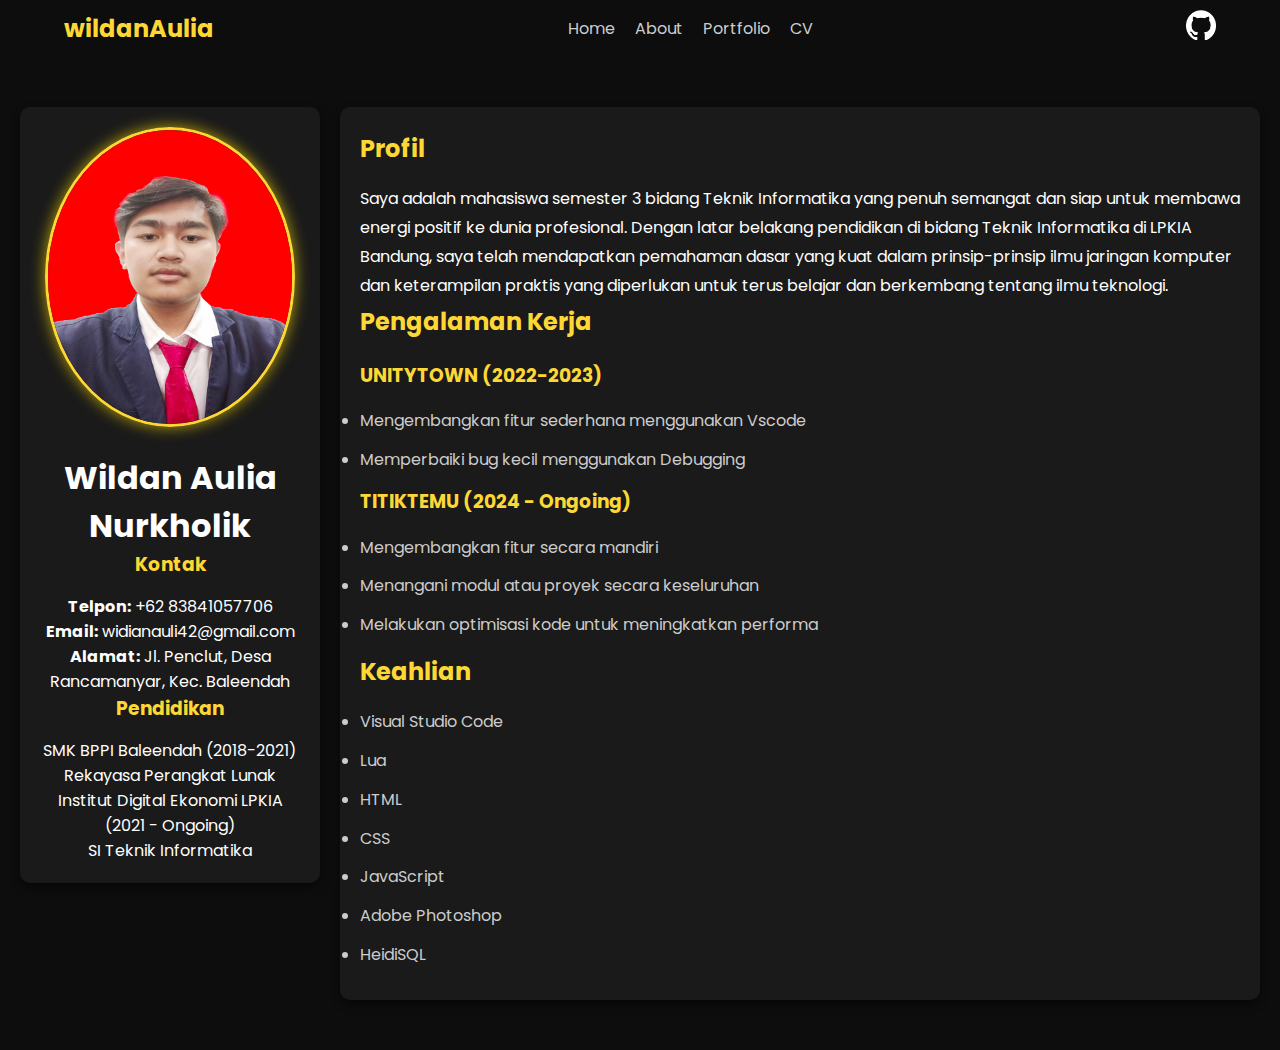
==== cv.html @ d5e04671 "update" ====
<!DOCTYPE html>
<html lang="en">
<head>
    <meta charset="UTF-8">
    <meta name="viewport" content="width=device-width, initial-scale=1.0">
    <title>Wildan Aulia - CV</title>
    <link rel="stylesheet" href="assets/css/cv.css">
    <link rel="stylesheet" href="assets/css/style.css">
    <link href="https://fonts.googleapis.com/css2?family=Poppins:wght@400;600&display=swap" rel="stylesheet">
</head>
<body>
    <!-- Navbar -->
    <header>
        <div class="logo" <button type="button">wildanAulia</button></div>
        <nav>
            <ul>
                <li><a href="index.html" class="active">Home</a></li>
                <li><a href="about.html">About</a></li>
                <li><a href="porto.html">Portfolio</a></li>
                <li><a href="cv.html">CV</a></li>
            </ul>
        </nav>
        <div class="github-link">
            <a href="https://github.com/Notkizzyy" target="_blank">
                <img src="assets/image/github-icon.png" alt="GitHub">
            </a>
        </div>
    </header>

    <!-- CV Content -->
    <main class="cv-container">
        <div class="sidebar">
            <img src="assets/image/profile.jpg" alt="Foto Profil" class="profile-image">
            <h1>Wildan Aulia Nurkholik</h1>
            <h3>Kontak</h3>
            <p><b>Telpon:</b> +62 83841057706</p>
            <p><b>Email:</b> widianauli42@gmail.com</p>
            <p><b>Alamat:</b> Jl. Penclut, Desa Rancamanyar, Kec. Baleendah</p>
            <h3>Pendidikan</h3>
            <p>SMK BPPI Baleendah (2018-2021)<br>Rekayasa Perangkat Lunak</p>
            <p>Institut Digital Ekonomi LPKIA (2021 - Ongoing)<br>SI Teknik Informatika</p>
        </div>
        <div class="main-content">
            <h2>Profil</h2>
            <p>Saya adalah mahasiswa semester 3 bidang Teknik Informatika yang penuh semangat dan siap untuk membawa energi positif ke dunia profesional. Dengan latar belakang pendidikan di bidang Teknik Informatika di LPKIA Bandung, saya telah mendapatkan pemahaman dasar yang kuat dalam prinsip-prinsip ilmu jaringan komputer dan keterampilan praktis yang diperlukan untuk terus belajar dan berkembang tentang ilmu teknologi.</p>
            <h2>Pengalaman Kerja</h2>
            <div class="experience">
                <h3>UNITYTOWN (2022-2023)</h3>
                <ul>
                    <li>Mengembangkan fitur sederhana menggunakan Vscode</li>
                    <li>Memperbaiki bug kecil menggunakan Debugging</li>
                </ul>
            </div>
            <div class="experience">
                <h3>TITIKTEMU (2024 - Ongoing)</h3>
                <ul>
                    <li>Mengembangkan fitur secara mandiri</li>
                    <li>Menangani modul atau proyek secara keseluruhan</li>
                    <li>Melakukan optimisasi kode untuk meningkatkan performa</li>
                </ul>
            </div>
            <h2>Keahlian</h2>
            <ul class="skills">
                <li>Visual Studio Code</li>
                <li>Lua</li>
                <li>HTML</li>
                <li>CSS</li>
                <li>JavaScript</li>
                <li>Adobe Photoshop</li>
                <li>HeidiSQL</li>
            </ul>
        </div>
    </main>

</body>
</html>
---- assets/css/cv.css ----
/* Struktur dasar tetap sama */
body {
    font-family: 'Poppins', sans-serif;
    background-color: #0d0d0d;
    color: #fff;
    overflow-x: hidden;
}

/* CV Container */
.cv-container {
    display: flex;
    flex-wrap: wrap;
    gap: 20px;
    margin: 50px 20px;
    justify-content: center;
    align-items: flex-start;
}

.sidebar, .main-content {
    background: #1a1a1a;
    border-radius: 10px;
    padding: 20px;
    box-shadow: 0 4px 8px rgba(0, 0, 0, 0.5);
}

.sidebar {
    flex: 1;
    max-width: 300px;
    text-align: center;
}

.profile-image {
    width: 250px;
    height: 300px;
    border-radius: 50%;
    margin: 0 auto 20px;
    border: 3px solid #fdd835;
    box-shadow: 0 0 15px rgba(255, 221, 0, 0.7);
    animation: fadeIn 1.5s ease-in;
}

.main-content {
    flex: 3;
    line-height: 1.8; /* Keterbacaan lebih baik */
}

/* Heading */
h2 {
    color: #fdd835;
    margin-bottom: 15px;
}
h3 {
    color: #fdd835;
    margin-bottom: 15px;
}

.skills li, .experience ul li {
    margin-bottom: 10px;
    color: #ccc;
}

/* Responsif */
@media (max-width: 768px) {
    .cv-container {
        flex-direction: column;
        gap: 30px;
    }

    .sidebar {
        max-width: 100%;
    }

    .main-content {
        flex: 1;
    }
}
---- assets/css/style.css ----
/* Reset CSS */
* {
    margin: 0;
    padding: 0;
    box-sizing: border-box;
}

body {
    font-family: 'Poppins', sans-serif;
    background-color: #0d0d0d;
    color: #fff;
    overflow-x: hidden;
}

/* Navbar Styling */
header {
    display: flex;
    align-items: center;
    justify-content: space-between;
    padding: 10px 5%;
    background-color: #0d0d0d00;
}

.logo {
    color: #fdd835;
    font-size: 1.5em;
    font-weight: bold;
}

nav {
    flex: 1;
    display: flex;
    justify-content: center;
}

nav ul {
    display: flex;
    list-style: none;
    gap: 20px;
}

nav ul li a {
    color: #ccc;
    text-decoration: none;
    font-weight: 400;
    font-size: 1em;
    transition: color 0.3s ease;
}

nav ul li a:hover {
    color: #fdd835;
}

.github-link img {
    width: 30px;
    height: 30px;
    margin-left: 20px;
}

/* Hero Section Styling */
.hero {
    display: flex;
    align-items: center;
    justify-content: space-between; /* Pisahkan elemen ke kiri dan kanan */
    padding: 50px 20%;
    min-height: 90vh;
    gap: 20px;
}

.hero-content {
    max-width: 50%; /* Atur teks di setengah layar */
}

.hero-content h1 {
    font-size: 2.5rem;
    font-weight: 600;
    color: #fff;
}

.hero-content h2 {
    font-size: 1.5rem;
    color: #f8c307;
}

.hero-content p {
    font-size: 1rem;
    color: #ccc;
    margin: 10px 0;
}

.profile-picture {
    width: 300px;
    height: 300px;
    border-radius: 50%;
    border: 5px solid #f8c307;
    overflow: hidden;
    box-shadow: 0 0 20px rgba(248, 195, 7, 0.5);
}

.profile-picture img {
    width: 100%;
    height: 100%;
    object-fit: cover;
}

/* Responsiveness untuk layar kecil */
@media (max-width: 768px) {
    .hero {
        flex-direction: column; /* Beralih ke kolom pada perangkat kecil */
        align-items: center;
    }

    .hero-content {
        max-width: 100%; /* Teks memenuhi layar */
        text-align: center; /* Teks di tengah */
    }

    .profile-picture {
        margin-top: 20px;
    }
}
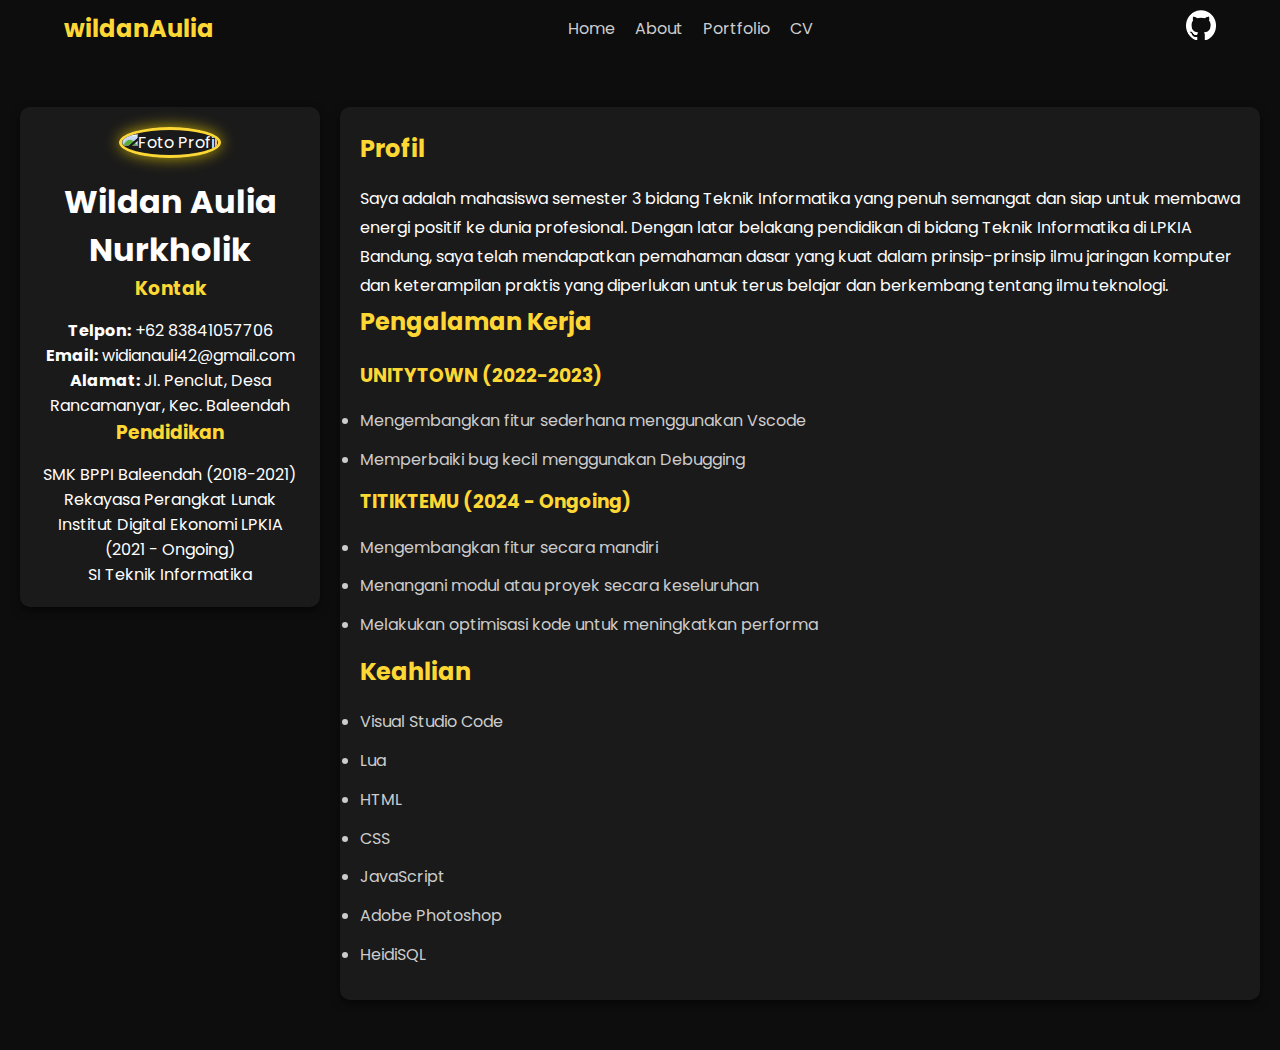
==== commit f3b5e32f: "Update cv.html" ====
--- a/cv.html
+++ b/cv.html
@@ -30,7 +30,7 @@
     <!-- CV Content -->
     <main class="cv-container">
         <div class="sidebar">
-            <img src="assets/image/profile.jpg" alt="Foto Profil" class="profile-image">
+            <img src="assets/image/p.jpg" alt="Foto Profil" class="profile-image">
             <h1>Wildan Aulia Nurkholik</h1>
             <h3>Kontak</h3>
             <p><b>Telpon:</b> +62 83841057706</p>
